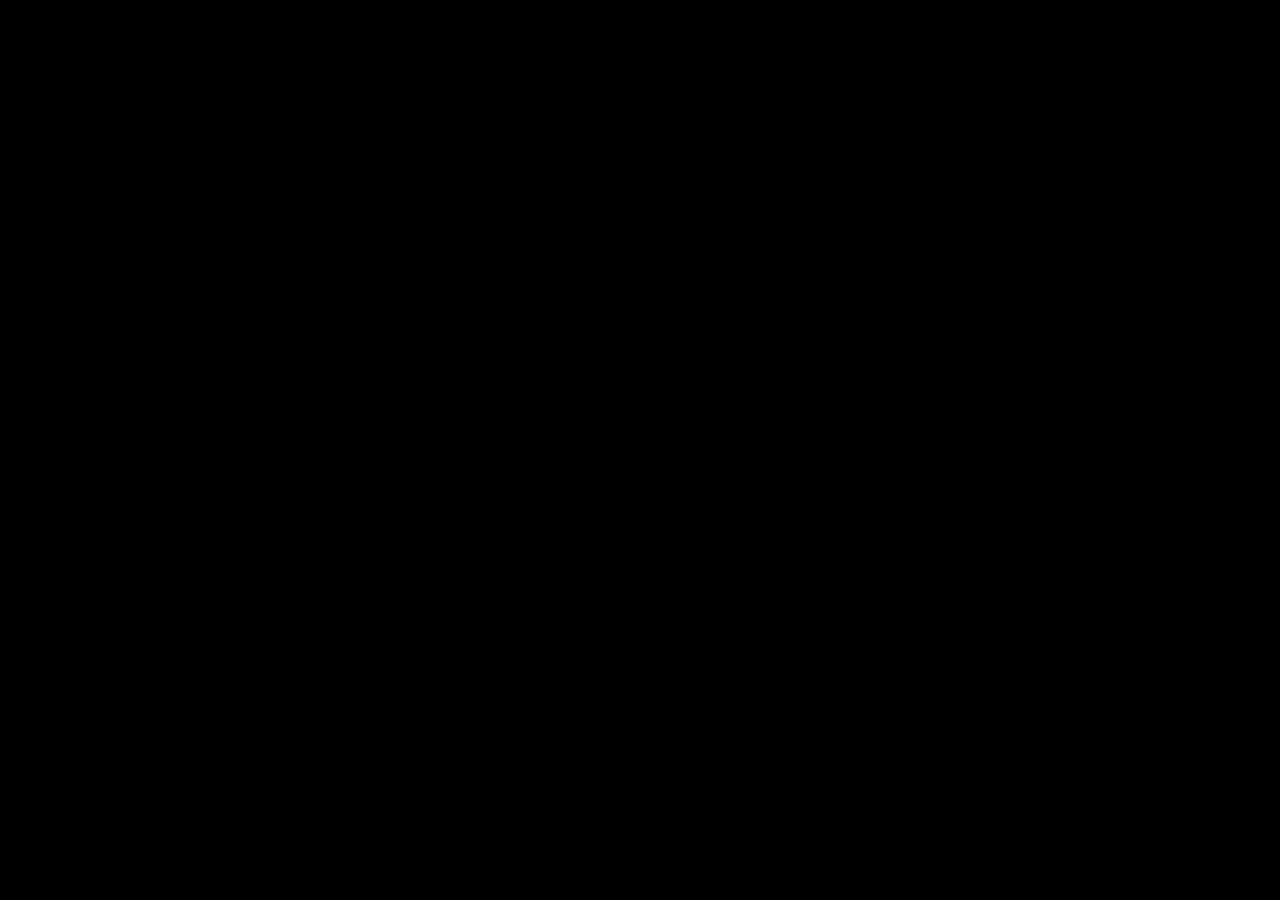
==== index.html @ 120b7635 "init commit" ====
<!DOCTYPE html>
<html lang="en-US" class="no-js">
<head>
    <!--Meta Tags-->
    <meta name="viewport" content="width=device-width, initial-scale=1.0">
    <meta http-equiv="Content-Type" content="text/html; charset=utf-8 ">
    <meta name="language" content="English">
    <meta name="revisit-after" content="1">
    <meta http-equiv="X-UA-Compatible" content="IE=edge">
    <title>Credenz'19 | PISB Credenz 19</title>
    <meta name="viewport" content="width=device-width, initial-scale=1.0, maximum-scale=1.0, user-scalable=no">
    <meta name="description" content="Credenz is the annual technical symposium organised by the PICT IEEE Student Branch. Started in 2004, with a view to elicit the best out of each and everyone, it has grown to become one of the finest technical events today. Credenz aims not only to infuse a competitive spirit among participants, but also widen their horizons in the ever-changing field of technology via myriad seminars and workshops. Participants get a chance to discover their talents, and thrive in numerous events like Clash, Bplan, Roboliga, WebWeaver, Pixelate, Cretronix, Paper Presentation and Mad Talks.">
    <meta name="keywords" content="pict, pune, ieee, institute, computer, engineering, CS, IT, technology, pisb, event, credenz, technology, 19, 2019, coming, soon,">
    <meta name="author" content="Webteam@PISB">
    <link rel="icon" type="image" href="image/final-logo.png">
    
    <!--Stylesheet-->
    <link rel="stylesheet" href="css/argon.min.css">
    <link href="https://fonts.googleapis.com/css?family=Raleway:400,600" rel="stylesheet">
    <link rel="stylesheet" href="https://cdnjs.cloudflare.com/ajax/libs/font-awesome/4.7.0/css/font-awesome.min.css">
    <!-- <link rel="stylesheet"  href="css/hex.css" > -->
    <link rel="stylesheet" href="css/navbar.css">
    <link rel="stylesheet" href="css/theme.css">
    <link rel="stylesheet" href="css/animate.min.css">
    <script src="https://cdnjs.cloudflare.com/ajax/libs/aos/2.3.4/aos.js"></script>
    <link href="https://unpkg.com/aos@2.3.1/dist/aos.css" rel="stylesheet" />
    <!-- HTML5 Shim and Respond.js IE8 support of HTML5 elements and media queries -->
    <!-- WARNING: Respond.js doesn't work if you view the page via file:// -->
    <!--[if lt IE 9]>
        <script src="https://oss.maxcdn.com/libs/html5shiv/3.7.0/html5shiv.js"></script>
        <script src="https://oss.maxcdn.com/libs/respond.js/1.4.2/respond.min.js"></script>
    <![endif]-->

</head>

<body>
    <!--Headerr-->
    
    <main>      
        <!--Header section desktop-->
        <article class="desktop">
            <section id="home">
                <div class="content">
                    <canvas id="scene"></canvas>
                </div>
                
                <!-- <div class="ieeelogo">
                    <img src="image/logopisb.png" class="img-responsive img-fluid" />
                </div> -->

                <!-- <div class="social">
                    <div>
                        <a href="https://facebook.com/pisb.credenz" target="_blank" class="btn btn-warning icon-shape" style="padding: 10px 18px; background: #72bef8;"><span class="fa fa-facebook"></span></a>
                    </div>
                    <div>
                        <a href="https://twitter.com/pisbcredenz?s=09" target="_blank" class="btn btn-warning icon-shape" style="padding: 10px 16px; background: #72bef8;"><span class="fa fa-twitter"></span></a>
                    </div>
                    <div>
                        <a href="https://instagram.com/pisbcredenz?utm_source=ig_profile_share&igshid=112nv5oc541uj" class="btn btn-warning icon-shape" target="_blank" style="padding: 10px 16px; background: #72bef8;"><span class="fa fa-instagram"></span></a>
                    </div>
                </div> -->
              <!-- <div class="align-center">
                    <div class="container">
                        <div class="row">
                            <div class="col-md-2 col-lg-2"></div>
                            <div class="col-md-8 col-lg-8">
                                <div class="crdenz-main-logo wow bounceIn" data-wow-delay="1s" style="z-index: 10;">
                                    <img src="image/final-logo-horizontal.png" class="img-responsive img-fluid " />
                                </div>
                            </div>
                            <div class="col-md-2 col-lg-2"></div>
                        </div>
                    </div>
                </div> -->

            </section>
        </article>
    </main>
    <!-- ===========================================================Mobile======================================= -->
    
    <article class="mobile">
        
        <section id="home-mob" class="hero-bg">
            <div class="ieeelogo">
                <img src="image/logopisb.png" class="img-responsive img-fluid" />
            </div>
            <div class="social-mob">
                <a href="https://facebook.com/pisb.credenz" class="btn btn-warning icon-shape" target="_blank" style="padding: 10px 16px; background: #72bef8;">
                    <span class="fa fa-facebook"></span>
                </a>
                <a href="https://twitter.com/pisbcredenz?s=09" class="btn btn-warning icon-shape" target="_blank" style="padding: 10px 16px; background: #72bef8;">
                    <span class="fa fa-twitter"></span>
                </a>
                <a href="https://instagram.com/pisbcredenz?utm_source=ig_profile_share&igshid=112nv5oc541uj" target="_blank" class="btn btn-warning icon-shape" style="padding: 10px 16px; background: #72bef8;">
                    <span class="fa fa-instagram"></span>
                </a>
            </div><div class="container">
                <div class="align-center">
                    <div class="d-flex flex-wrap justify-content-center">
                        <div class="credenz-main-logo mobile-logo">
                            <img src="image/final-logo-vertical.png" class="img-responsive img-fluid" />
                        </div>
                        <div class="credenz-main-logo tablet-logo">
                            <img src="image/final-logo-horizontal.png" class="img-responsive img-fluid" />
                        </div>
                    </div>
                </div>
            </div>
 
        </section>

        <section id="update-mob" class="hero-bg">
            <div class="align-center">
                <div class="padding-div">
                  <div class="container">
                      <br>
                      <h3 class="text-center font-weight-bold text-uppercase text-white">UPDATES</h3>
                      <p class="text-center text-white">Registrations for NTH has begun. <br><a href="https://nth.credenz.in">Click Here</a></p>
                            <p class="text-center text-white">Registrations for DataWiz has begun. <br><a href="https://datawiz.credenz.in">Click Here</a></p>
                            <p class="text-center text-white">Contraption problem statement released.</p>
                            <p class="text-center text-white">WebWeaver problem statement released.</p>
                  </div>
                </div>
            </div>
        </section>
        
    </article>

    <!--Scripts-->
    <script src="https://ajax.googleapis.com/ajax/libs/jquery/3.3.1/jquery.min.js"></script>
    <script src="http://ajax.googleapis.com/ajax/libs/jqueryui/1.10.4/jquery-ui.min.js"></script>
    <script src="https://cdnjs.cloudflare.com/ajax/libs/popper.js/1.14.0/umd/popper.min.js"></script>
    <script src="https://maxcdn.bootstrapcdn.com/bootstrap/4.1.0/js/bootstrap.min.js"></script>
    <script src="http://cdn.jsdelivr.net/particles.js/2.0.0/particles.min.js"></script>
    <script src="https://cdnjs.cloudflare.com/ajax/libs/animejs/2.2.0/anime.min.js"></script>
    <script src="js/three.min.js"></script>
    <script src="js/TweenMax.min.js"></script>
    <script src="js/tunnel.js"></script>
    <script src = "js/theme.js"></script>
    <script async defer src="https://maps.googleapis.com/maps/api/js?key=AIzaSyCbYEv5C3u49L2NVpBd4ofp0PG2DwYpoQk&callback=initMap"></script>
    <!-- Navbar -->
    <script>
    AOS.init({
        once: true
    });
    </script>    
</body>
</html>
---- css/navbar.css ----
.navManu {
  /*width: 100vw;
      height: 100vh;*/
  position: fixed;
  float: left;
  backface-visibility: hidden;
  margin: 0;
  background: #000;
  z-index: 4 !important;
}

.navManuContainer {
  position: fixed;
  width: 100vw;
  height: 100vh;
  opacity: 0;
  /*height: 100vh;
      display: block;
      opacity: 1;*/
  margin-left: -100vw;
  background: #454b69; /* rgba(0,0,0,0.95); */
  transition: all 700ms;
}
.navManuContainer .innerContainer {
  width: 100%;
  position: absolute;
  top: 50%;
  transform: translateY(-50%);
  color: #fff;
}

.navManuContainer .innerContainer .mainLinksDiv {
  width: 100%;
  font-size: 2.5rem;
}

.navManuContainer .innerContainer .mainLinksDiv a {
  display: block !important;
  margin-top: 2.7vh !important;
  padding-top: 3vh;
  opacity: 0;
  text-align: center;
  background: transparent;
  cursor: pointer;
  text-decoration: none;
  color: #fff;
}

.navManuContainer .innerContainer .restLinksDiv {
  width: 50%;
  float: right;
}

.navManuContainer .innerContainer .restLinksDiv .socialMedia {
  width: 60%;
  margin-left: 20%;
  margin-top: 4vh;
  display: block;
}

.navManuContainer .innerContainer .restLinksDiv .socialMedia div {
  text-align: center;
  font-size: 1vw;
  width: 60%;
  border-bottom: 2px solid rgba(255, 255, 255, 0.2);
  margin-left: 20%;
  padding-bottom: 1vh;
  margin-bottom: 1vh;
  display: block;
  opacity: 0;
}

.navManuContainer .innerContainer .restLinksDiv .socialMedia a {
  width: 20%;
  float: left;
  font-size: 2.5vw;
  text-decoration: none;
  color: #fff;
  text-align: center;
  opacity: 0;
  display: inline-block;
  position: relative;
}

.navManuContainer .innerContainer .restLinksDiv .subscribeUsForm {
  margin-top: 20vh;
  width: 100%;
  opacity: 0;
  font-family: "Montserrat", sans-serif;
  font-size: 1vw;
}

.navManuContainer .innerContainer .restLinksDiv .wantToKnowMore {
  margin-top: 20vh;
  width: 100%;
  opacity: 0;
  font-family: "Montserrat", sans-serif;
  text-align: center;
  font-size: 1vw;
}

.navManuContainer .innerContainer .restLinksDiv .socialMedia a:hover,
.navManuContainer .innerContainer .restLinksDiv .socialMedia a:focus {
  background: rgba(255, 255, 255, 0.2);
  border-radius: 5px;
}

.navBarTrigger {
  cursor: pointer;
  border: 1px solid rgba(0, 0, 0, 0);
  margin-left: 20px;
  margin-top: 20px;
  border-radius: 10px;
  display: inline-block;
  height: 48px;
  width: 48px;
  position: fixed;
  border-radius: 100%;
  background: rgba(255, 255, 255, 0.3);
  transition: all 700ms;
  animation: navbarTriggerAnimation 1ms forwards 1ms;
  z-index: 2 !important;
  opacity: 0;
  float: left;
}
.navBarTrigger:hover,
.navBarTrigger:focus {
  border: 1px solid rgba(255, 255, 255, 0.5);
}
.mediaandsubscribe {
  margin-left: 80vw;
}

.mediaTriggerContainer {
  margin-top: 18px;
  margin-left: 14px;
}

.mediaTrigger {
  border-radius: 100%;
  display: inline-block;
  height: 48px;
  width: 48px;
  margin-top: 100vh;
  border-radius: 100%;
  background: #2557c4;
  transition: all 700ms;
}

.navBarTriggerContainer {
  margin-top: 18px;
  margin-left: 13px;
}

.navBarTrigger .navBarTriggerContainer .navBarTriggerBar1 {
  width: 17px;
  height: 2px;
  position: relative;
  background: #fff;
  transition: all 500ms;
}
.navBarTrigger .navBarTriggerContainer .navBarTriggerBar2 {
  width: 27px;
  height: 2px;
  background: #fff;
  margin-top: 2px;
  transition: all 500ms;
}
.navBarTrigger .navBarTriggerContainer .navBarTriggerBar3 {
  width: 21px;
  height: 2px;
  margin-top: 2px;
  background: #fff;
  transition: all 500ms;
}

.navBarTrigger .navBarTriggerContainer2 .navBarTriggerBar4 {
  width: 21px;
  height: 2px;
  margin-top: -5px;
  transform: rotate(45deg);
  opacity: 0;
  background: #fff;
  float: left;
  position: relative;
  transition: all 500ms;
}

.navBarTrigger .navBarTriggerContainer2 .navBarTriggerBar5 {
  width: 21px;
  height: 2px;
  margin-top: -5px;
  transform: rotate(-45deg);
  background: #fff;
  opacity: 0;
  float: left;
  position: relative;
  transition: all 500ms;
}

.navBarTrigger .navBarTriggerContainer .navBarTriggerText {
  color: #fff;
  float: right;
  margin-left: 35px;
  margin-top: -26px;
  margin-right: 10px;
  transition: all 500ms;
  font-size: 15px;
  display: none;
  font-family: -apple-system, BlinkMacSystemFont, "Segoe UI", Roboto, Oxygen,
    Ubuntu, Cantarell, "Open Sans", "Helvetica Neue", sans-serif;
}
.navBarTrigger .navBarTriggerContainer .navBarTriggerText img {
  width: 30px;
}

@keyframes navbarTriggerAnimation {
  0% {
    opacity: 0;
    margin-left: -2000px;
  }
  100% {
    opacity: 1;
  }
}

.ball {
  position: absolute;
  border-radius: 100%;
  opacity: 0.5;
  z-index: -1 !important;
}

.ball2 {
  position: absolute;
  border-radius: 100%;
}

.navMenuDesigns {
  opacity: 0;
}
.navMenuDesigns .Layer1 {
  width: 5vw;
  background: rgba(0, 0, 0, 0.1);
  height: 5vw;
  border-radius: 10px;
  transform: rotate(45deg);
  margin-left: 75vw;
  box-shadow: 0px 0px 1px rgba(0, 0, 0, 0.5);
  margin-top: 80vh;
}

.navMenuDesigns .Layer2 {
  width: 10vw;
  background: rgba(0, 0, 0, 0.1);
  height: 10vw;
  border-radius: 10px;
  transform: rotate(30deg);
  margin-left: 80vw;
  margin-top: -50vh;
  box-shadow: 0px 0px 1px rgba(0, 0, 0, 0.5);
}

.navMenuDesigns .Layer3 {
  width: 7vw;
  background: rgba(0, 0, 0, 0.1);
  height: 7vw;
  border-radius: 10px;
  transform: rotate(10deg);
  margin-left: 92vw;
  margin-top: 0vh;
  box-shadow: 0px 0px 1px rgba(0, 0, 0, 0.5);
}

.navMenuDesigns .Layer4 {
  width: 12vw;
  background: rgba(0, 0, 0, 0.1);
  height: 12vw;
  border-radius: 10px;
  transform: rotate(40deg);
  margin-left: 83vw;
  box-shadow: 0px 0px 1px rgba(0, 0, 0, 0.5);
  margin-top: 0vh;
}
.navMenuDesigns .Layer5 {
  width: 4vw;
  background: rgba(0, 0, 0, 0.1);
  height: 4vw;
  border-radius: 10px;
  transform: rotate(60deg);
  margin-left: 87vw;
  box-shadow: 0px 0px 1px rgba(0, 0, 0, 0.5);
  margin-top: -70vh;
}

.navMenuDesigns .Layer6 {
  width: 7vw;
  background: rgba(0, 0, 0, 0.1);
  height: 7vw;
  border-radius: 10px;
  transform: rotate(45deg);
  margin-left: 92vw;
  box-shadow: 0px 0px 1px rgba(0, 0, 0, 0.5);
  margin-top: -25vh;
}

.navMenuDesigns .Layer7 {
  width: 12vw;
  background: rgba(0, 0, 0, 0.1);
  height: 12vw;
  border-radius: 10px;
  transform: rotate(20deg);
  margin-left: 80vw;
  box-shadow: 0px 0px 1px rgba(0, 0, 0, 0.5);
  margin-top: -35vh;
}

.navMenuDesigns .Layer8 {
  box-shadow: 0px 0px 1px rgba(0, 0, 0, 0.5);
  width: 8vw;
  background: rgba(0, 0, 0, 0.1);
  height: 8vw;
  border-radius: 10px;
  transform: rotate(60deg);
  margin-left: 75vw;
  margin-top: 5vh;
}

.navMenuDesigns .Layer9 {
  box-shadow: 0px 0px 1px rgba(0, 0, 0, 0.5);
  width: 8vw;
  background: rgba(0, 0, 0, 0.1);
  height: 8vw;
  border-radius: 10px;
  transform: rotate(60deg);
  margin-left: 0vw;
  margin-top: 5vh;
}

.navMenuDesigns .Layer10 {
  box-shadow: 0px 0px 1px rgba(0, 0, 0, 0.5);
  width: 10vw;
  background: rgba(0, 0, 0, 0.1);
  height: 10vw;
  border-radius: 10px;
  transform: rotate(45deg);
  margin-left: 5vw;
  margin-top: 10vh;
}

.navMenuDesigns .Layer11 {
  box-shadow: 0px 0px 1px rgba(0, 0, 0, 0.5);
  width: 5vw;
  background: rgba(0, 0, 0, 0.1);
  height: 5vw;
  border-radius: 10px;
  transform: rotate(45deg);
  margin-left: 10vw;
  margin-top: -70vh;
}
.navMenuDesigns .Layer12 {
  box-shadow: 0px 0px 1px rgba(0, 0, 0, 0.5);
  width: 7vw;
  background: rgba(0, 0, 0, 0.1);
  height: 7vw;
  border-radius: 10px;
  transform: rotate(10deg);
  margin-left: 10vw;
  margin-top: 10vh;
}

@media only screen and (max-width: 900px) {
  .navBarTrigger {
    margin-left: 15px !important;
    margin-top: 15px !important;
  }

  .navManuContainer .innerContainer {
    margin-left: 5vw;
    text-align: center;
    width: 90vw;
    margin-right: 5vw;
  }

  .navManuContainer .innerContainer .mainLinksDiv {
    width: 100%;
    text-align: center;
    font-size: 1.5rem;
  }

  .navManuContainer .innerContainer .mainLinksDiv a {
    margin-top: 2vh !important;
  }

  .navManuContainer .innerContainer .restLinksDiv {
    display: none;
  }

  .resContainer {
    width: 90vw;
    margin-left: 5vw;
    margin-right: 5vw;
  }
}
---- css/theme.css ----
* {
    margin: 0;
    padding: 0
}

ul{
    list-style-type: none;
}

li {
    font-size: 16px;
}

body{
    font-family: 'Raleway', sans-serif;
    background: #000;
    width: 100%;
    height: 100%;
    overflow: hidden;
}

canvas{
    position: absolute;
}

section{
    display: block;
}

a, 
a:hover,
a:focus{
    color: inherit;
    text-decoration: none;
}

.hero-bg{
    background-image: radial-gradient(#191e54,#000000);
}

#events svg{
    z-index: 200;
}


.updatebtn{
    position: absolute;
    top: 50%;
    left: -40px;
    transform: translateY(-50%);
}

.close-sidebar{
    text-align: right;
}

.close-sidebar button{
    font-size: 35px;
    color: #fff;
    border: 0;
    background: transparent;
    cursor: pointer;
}

.sidebar{
    width: 400px;
    padding: 20px;
    box-sizing: border-box;
    height: 100%;
    background: #03074a;
    position: absolute;
    top: 0;
    left: -400px;
    z-index: 200;
}

.updatebtn span{
    padding: 10px 16px; 
    font-size: 35px; 
    transform: translateX(18px);
}

.navigation__checkbox {
    display: none
}

.navigation__button {
    background-color: transparent;
    height: 4rem;
    width: 4rem;
    position: fixed;
    top: 20px;
    left: 20px;
    border-radius: 50%;
    z-index: 2000;
    -webkit-box-shadow: 0 1rem 3rem rgba(0, 0, 0, 0.1);
    box-shadow: 0 1rem 3rem rgba(0, 0, 0, 0.1);
    text-align: center;
    cursor: pointer
}

.navigation__background {
    height: 4rem;
    width: 4rem;
    border-radius: 50%;
    position: fixed;
    top: 20px;
    left: 20px;
    background:#191e54;
    z-index: 1000;
    -webkit-transition: -webkit-transform 0.8s cubic-bezier(0.86, 0, 0.07, 1);
    transition: -webkit-transform 0.8s cubic-bezier(0.86, 0, 0.07, 1);
    transition: transform 0.8s cubic-bezier(0.86, 0, 0.07, 1);
    transition: transform 0.8s cubic-bezier(0.86, 0, 0.07, 1), -webkit-transform 0.8s cubic-bezier(0.86, 0, 0.07, 1)
}

.navigation__nav {
    height: 100vh;
    position: fixed;
    top: 0;
    left: -210px;
    z-index: 1500;
    opacity: 1;
    width: 0;
    -webkit-transition: all 0.8s cubic-bezier(0.68, -0.55, 0.265, 1.55);
    transition: all 0.8s cubic-bezier(0.68, -0.55, 0.265, 1.55)
}

.navigation__list {
    position: absolute;
    top: 50%;
    left: 50%;
    -webkit-transform: translate(-50%, -50%);
    transform: translate(-50%, -50%);
    list-style: none;
    text-align: center;
    width: 100%;
}


.navigation__item {
    margin: 0.3rem
}

/*.navigation__item:nth-child(8){
    display: none;
}*/


.navigation__link:link,
.navigation__link:visited {
    display: inline-block;
    font-size: 1.4rem;
    font-weight: 300;
    padding: 1rem 1rem;
    color: #fff;
    text-decoration: none;
    text-transform: uppercase;
    background-image: linear-gradient(120deg, transparent 0%, transparent 50%, #fff 50%);
    background-size: 250%;
    -webkit-transition: all .4s;
    transition: all .4s
}

.navigation__link:link span,
.navigation__link:visited span {
    margin-right: 0;
    display: inline-block;
    visibility: hidden;
}

.navigation__link:hover,
.navigation__link:active,
.activate{
    background-position: 100%;
    -webkit-transform: translateX(0rem);
    transform: translateX(0rem);
    color:#008000;
    
}


.navigation__checkbox:checked ~ .navigation__background {
    -webkit-transform: scale(80);
    transform: scale(80);
}

.navigation__checkbox:checked ~ .navigation__nav {
    opacity: 1;
    left: 0;
    width: 100%
}

.navigation__icon {
    position: relative;
    margin-top: 2rem
}

.navigation__icon,
.navigation__icon::before,
.navigation__icon::after {
    width: 1.5rem;
    height: 2px;
    background: #fff;
    display: inline-block
}

.navigation__icon::before,
.navigation__icon::after {
    content: "";
    position: absolute;
    left: 0;
    -webkit-transition: all .2s;
    transition: all .2s
}

.navigation__icon::before {
    top: -0.6rem;
}

.navigation__icon::after {
    top: 0.6rem;
}

.navigation__button:hover .navigation__icon::before {
    top: -1rem
}

.navigation__button:hover .navigation__icon::after {
    top: 1rem
}

.navigation__checkbox:checked+.navigation__button .navigation__icon {
    background-color: transparent
}

.navigation__checkbox:checked+.navigation__button .navigation__icon::before {
    top: 0;
    -webkit-transform: rotate(135deg);
    transform: rotate(135deg)
}

.navigation__checkbox:checked+.navigation__button .navigation__icon::after {
    top: 0;
    -webkit-transform: rotate(-135deg);
    transform: rotate(-135deg)
}


.credenz-main-logo{
    width: 100%;
}

.ieeelogo{
    position: absolute;
    width: 120px;
    top: 20px;
    right: 20px;
}

.height-100{
    height: 100vh;
    overflow: hidden;
}

.align-center{
    display: flex;
    flex-direction: column;
    justify-content: center;
    height: 100vh;
    opacity: inherit;
}

.social{
    position: absolute;
    top: 50%;
    right: 20px;
    font-size: 40px;
    transform: translateY(-50%);
}


.pingimg{
    width: 90%;
    margin: 0 auto;
}

.pingteam{
    margin: 10px;
}

.pingteam img{
    border-radius: 50%;
}

.logo{
    width: 150px;
}


.btn,
.btn:link,
.btn:visited {
    text-transform: uppercase;
    text-decoration: none;
    display: inline-block;
    -webkit-transition: all .2s;
    transition: all .2s;
    position: relative;
    font-size: 1rem;
    border: none;
    cursor: pointer;
}

.btn--padding{
    padding: 0.8rem 2rem;
}

.btn--circle{
    border-radius: 50%;
    padding: 10px 16px;
}


.btn--rounded{
    border-radius: 10rem;
}

.btn:hover {
   /* -webkit-transform: translateY(-3px);
    transform: translateY(-3px);*/
    -webkit-box-shadow: 0 1rem 2rem rgba(0, 0, 0, 0.2);
    box-shadow: 0 1rem 2rem rgba(0, 0, 0, 0.2)
}

.btn:hover::after {
    /*-webkit-transform: scaleX(1.4) scaleY(1.6);
    transform: scaleX(1.4) scaleY(1.6);*/
    opacity: 0
}

.btn:active,
.btn:focus {
    outline: none;
    color: #fff;
    -webkit-transform: translateY(-1px);
    transform: translateY(-1px);
    -webkit-box-shadow: 0 0.5rem 1rem rgba(0, 0, 0, 0.2);
    box-shadow: 0 0.5rem 1rem rgba(0, 0, 0, 0.2);
}

.btn--white {
    background-color:#008000;
    color:#ffffff;
}

.btn--white::after {
    background-color: #008000;
    color: #ffffff;
}

.social a:hover{
    color: #fff;
}

.btn--green {
    background-color: #008000;
    color: #fff;
}

.btn--green::after {
    background-color: #008000;
    color: #fff;
}

.btn::after {
    content: "";
    display: inline-block;
    height: 100%;
    width: 100%;
    border-radius: 10rem;
    position: static;
    top: 1px;
    left: 0;
    z-index: -1;
    -webkit-transition: all .4s;
    transition: all .4s;
}

.btn--animated {
    -webkit-animation: moveInTop .5s ease-out .75s;
    animation: moveInTop .5s ease-out .75s;
    -webkit-animation-fill-mode: backwards;
    animation-fill-mode: backwards;
}

.circle{
    width: 50px;
    padding: 20px;
    box-sizing: content-box;
    border-radius: 50%;
    text-align: center;
    margin: 0 auto;
    background: #fff;
}

.line{
    display: block;
    margin: 10px auto;
    width: 60px;
    height: 1.5px;
    background:#ffffff;
}

.mobile{
    display: none;
}

.tablet{
    display: none;
}

.list-group{
    list-style-type: none;
}

hr{
    line-height: 20px;
}

.credenzlogo{
    width: 90vw;
    margin: 0 auto;
}
.card-style
{
    background:#fff;
    opacity: 20%;
    border-radius:5px;
    left: 30px;
}
.card
{
background:#ffffff;
opacity:0.6;
border-radius: 10px;
padding: 15px;
    /* width: 80vw; */
}
.card_contact
{
    background: #ffffff;
    opacity: 0.85;
    border-radius: 5px;
    padding-top: 15px;
    padding-bottom: 15px;
    padding-left: 10px;
    padding-right: 10px;
    max-height: 600px;
    max-width:500px;
}


/*======================Hex Grid for Mobile===================*/

@media only screen and (max-width: 1200px){
    
}

@media only screen and (max-width: 960px){
    
}

@media only screen and (max-width: 768px){
    
    .sidebar{
        display: none;
    }

    .mobile{
        display: block;
        height: 100vh;
    }

    .mobile-logo{
        display: none;
    }

    .tablet-logo{
        display: block;
    }
    
    body{
        overflow: auto;
        height: auto;
    }
    #home-mob{
        display: block;
    }

    #about-mob {
        margin-top: 10%;
    }
    
    .desktop{
        display: none;
    }

    .credenz-main-logo{
        width: 90%;
    }

    .credenz-main-logo{
        width: 70%;
        transform: translateX(-10px);
    }

    .navigation__button{
        top: 20px;
        left: 20px;
        width: 3rem;
        height: 3rem;
        z-index: 50;
    }
    
    .navigation__background{
        top: 20px;
        left: 20px;
        width: 3rem;
        height: 3rem;
        z-index: 25;
    }
    
    .navigation__nav{
        z-index: 37;
    }
    
    .navigation__link:link,
    .navigation__link:visited {
        font-size: 1rem;
        font-weight: 300;
    }
    
    .navigation__checkbox:checked ~ .navigation__nav {
        opacity: 1;
        width: 100%
    }
    
    .navigation__icon::before {
        top: -0.5rem;
    }
    
    .navigation__icon{
        top: -8px;
    }
    
    .pingimg{
      width: 60%;
        margin: 0 auto;
    }

    .navigation__icon::after {
        top: 0.5rem;
    }
    
    .navigation__button:hover .navigation__icon::before {
        top: -0.5rem
    }

    .navigation__button:hover .navigation__icon::after {
        top: 0.5rem
    }
    
    .ieeelogo{
        top: 30px;
    }
    
    .social-mob{
        position: absolute;
        bottom: 10px;
        left: 50%;
        transform: translateX(-50%);
    }
    
    .social-mob a{
        color: #fff;
        /* font-size: 15px; */
    }

    .social-mob span {
        height: 10px;
        width: 10px;
        /* width: 100%;
        height: 100%; */
    }
    
    .padding-div{
        padding: 6% 0;
    }

    .pingteam{
        width: 100px;
    }

    .sponsorimg{
        width: 100%;
        margin: auto;
    }
    
    .credenzlogo{
        width: 60%;
        margin: 0 auto;
    }
    
    #hexGrid {
        padding-bottom: 11.2%
    }
    .hex {
        width: 50%
    }
    .hex:nth-child(3n+3) {
        margin-left: 25%
    }


    .navigation__item:nth-child(8){
        display: block;
    }
}

@media only screen and (max-width: 480px){
    
    .mobile-logo{
        display: block;
        width: 100%;
        height: 100%;
    }

    .tablet-logo{
        display: none;
    }
    
    #hexGrid {
        padding-bottom: 11.2%
    }

    #about-mob {
        margin-top: 10%;
    }
    .hex {
        width: 50%
    }
    .hex:nth-child(3n+3) {
        margin-left: 25%
    }

    .pingimg{
        width: 90%;
        margin: 0 auto;
    }

    .pingteam img{
        width: 180px;
        height: 100px;
    }

    .credenzlogo{
        width: 90%;
        margin: 0 auto;
    }
    
    .sponsorimg{
        width: 100%;
        margin: 0 auto;
    }
}
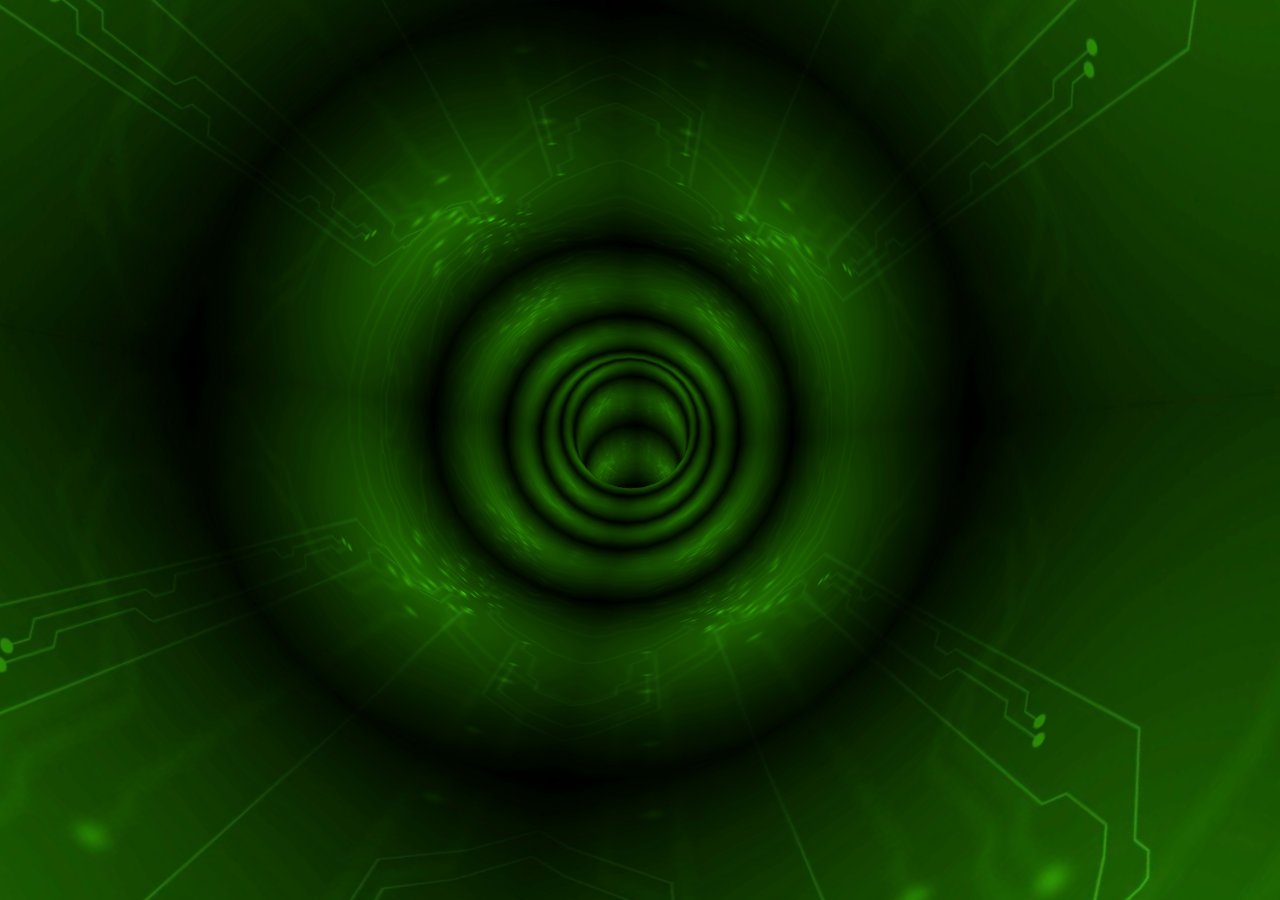
==== commit ca787897: "Added credenz title and logo" ====
--- a/index.html
+++ b/index.html
@@ -30,6 +30,50 @@
         <script src="https://oss.maxcdn.com/libs/html5shiv/3.7.0/html5shiv.js"></script>
         <script src="https://oss.maxcdn.com/libs/respond.js/1.4.2/respond.min.js"></script>
     <![endif]-->
+    <style>
+        /* @keyframes zoomout {
+            0% {
+                transform: scale(1,1);
+            }
+            80% {
+                transform: scale(0.1,0.1) translateY(0%);
+                opacity: 0.1;
+            }
+            100% {
+                transform: scale(0, 0) translateY(125%);
+                opacity: 0;
+                display: none;
+            }
+        } */
+
+        @keyframes zoomout {
+            0% {
+                transform: scale(0,0) translateY(125%);
+                opacity: 0;
+            }
+            20% {
+                transform: scale(0,0) translateY(125%);
+                opacity: 0;
+            }
+            50% {
+                transform: scale(0.1, 0.1) translateY(0%);
+                opacity: 0.1;
+            }
+            80% {
+                transform: scale(0.75, 0.75);
+                opacity: 1;
+            }
+            100% {
+                transform: scale(0.75, 0.75);
+                opacity: 1;
+            }
+        }
+
+        .credenzlogo img {
+            animation: zoomout 8s;
+            animation-fill-mode: forwards;
+        }
+    </style>
 
 </head>
 
@@ -43,6 +87,11 @@
                 <div class="content">
                     <canvas id="scene"></canvas>
                 </div>
+                <center>
+                    <div class="credenzlogo" id="credenzlogo">
+                        <img src="./image/CR.png" alt="logo" style="height: 100vh;">
+                    </div>
+                </center>
                 
                 <!-- <div class="ieeelogo">
                     <img src="image/logopisb.png" class="img-responsive img-fluid" />
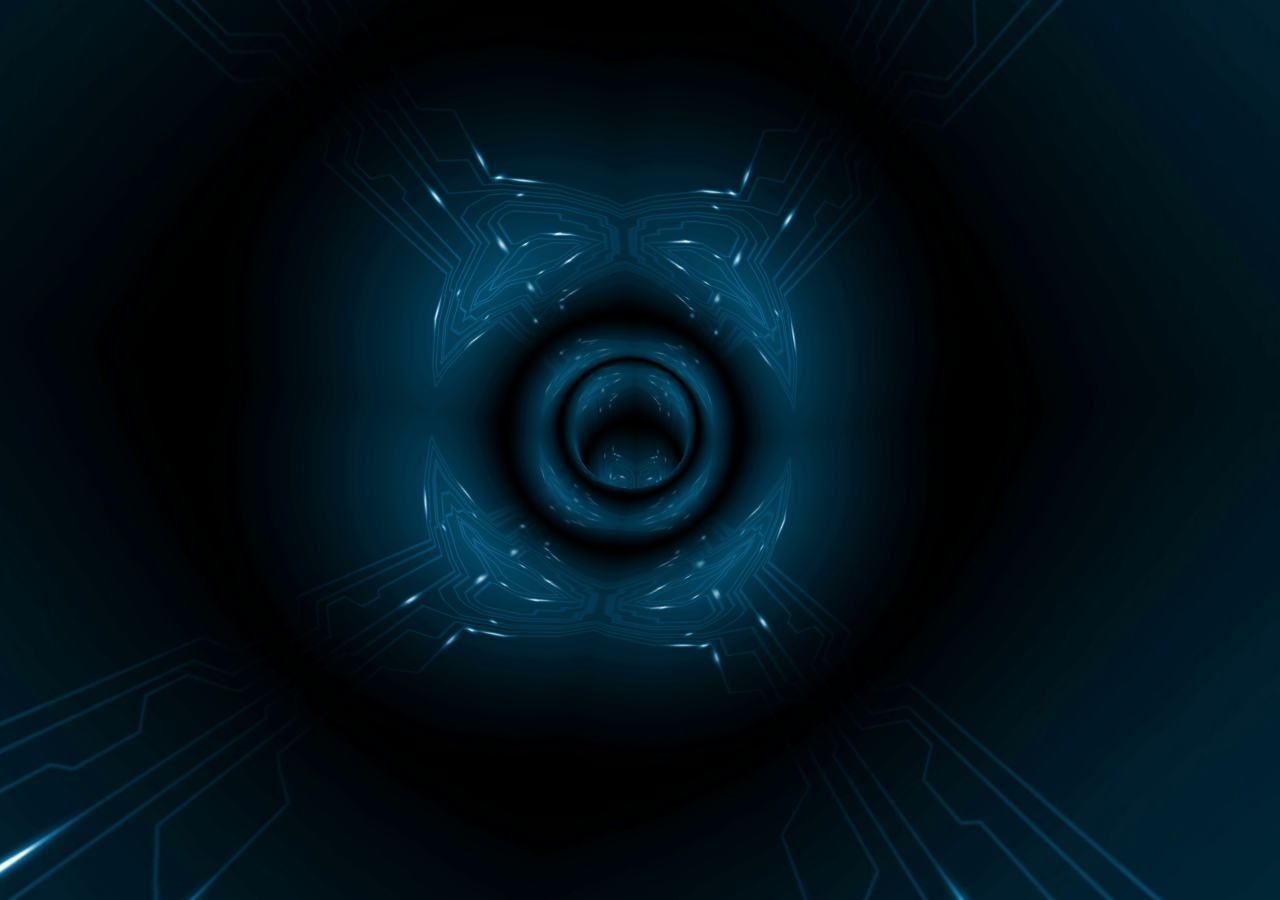
==== commit 09852195: "Changed bg" ====
--- a/index.html
+++ b/index.html
@@ -56,7 +56,7 @@
                 opacity: 0;
             }
             50% {
-                transform: scale(0.1, 0.1) translateY(0%);
+                transform: scale(0.075, 0.075) translateY(0%);
                 opacity: 0.1;
             }
             80% {
@@ -70,7 +70,7 @@
         }
 
         .credenzlogo img {
-            animation: zoomout 8s;
+            animation: zoomout 9s;
             animation-fill-mode: forwards;
         }
     </style>
@@ -89,7 +89,7 @@
                 </div>
                 <center>
                     <div class="credenzlogo" id="credenzlogo">
-                        <img src="./image/CR.png" alt="logo" style="height: 100vh;">
+                        <img src="./image/credenz21.svg" alt="logo" style="height: 100vh;">
                     </div>
                 </center>
                 
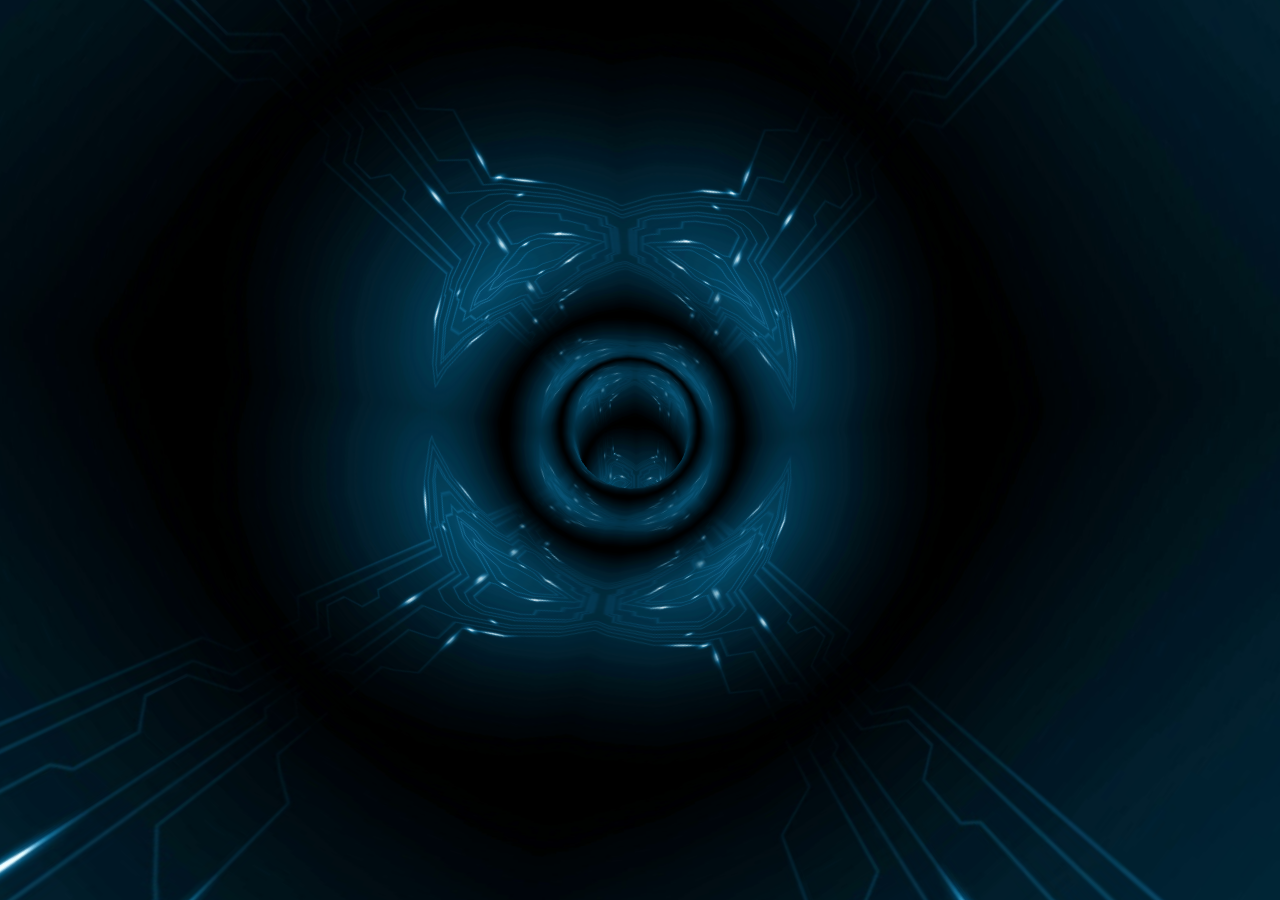
==== commit 2995d8d0: "removed default logo" ====
--- a/index.html
+++ b/index.html
@@ -87,11 +87,6 @@
                 <div class="content">
                     <canvas id="scene"></canvas>
                 </div>
-                <center>
-                    <div class="credenzlogo" id="credenzlogo">
-                        <img src="./image/credenz21.svg" alt="logo" style="height: 100vh;">
-                    </div>
-                </center>
                 
                 <!-- <div class="ieeelogo">
                     <img src="image/logopisb.png" class="img-responsive img-fluid" />
